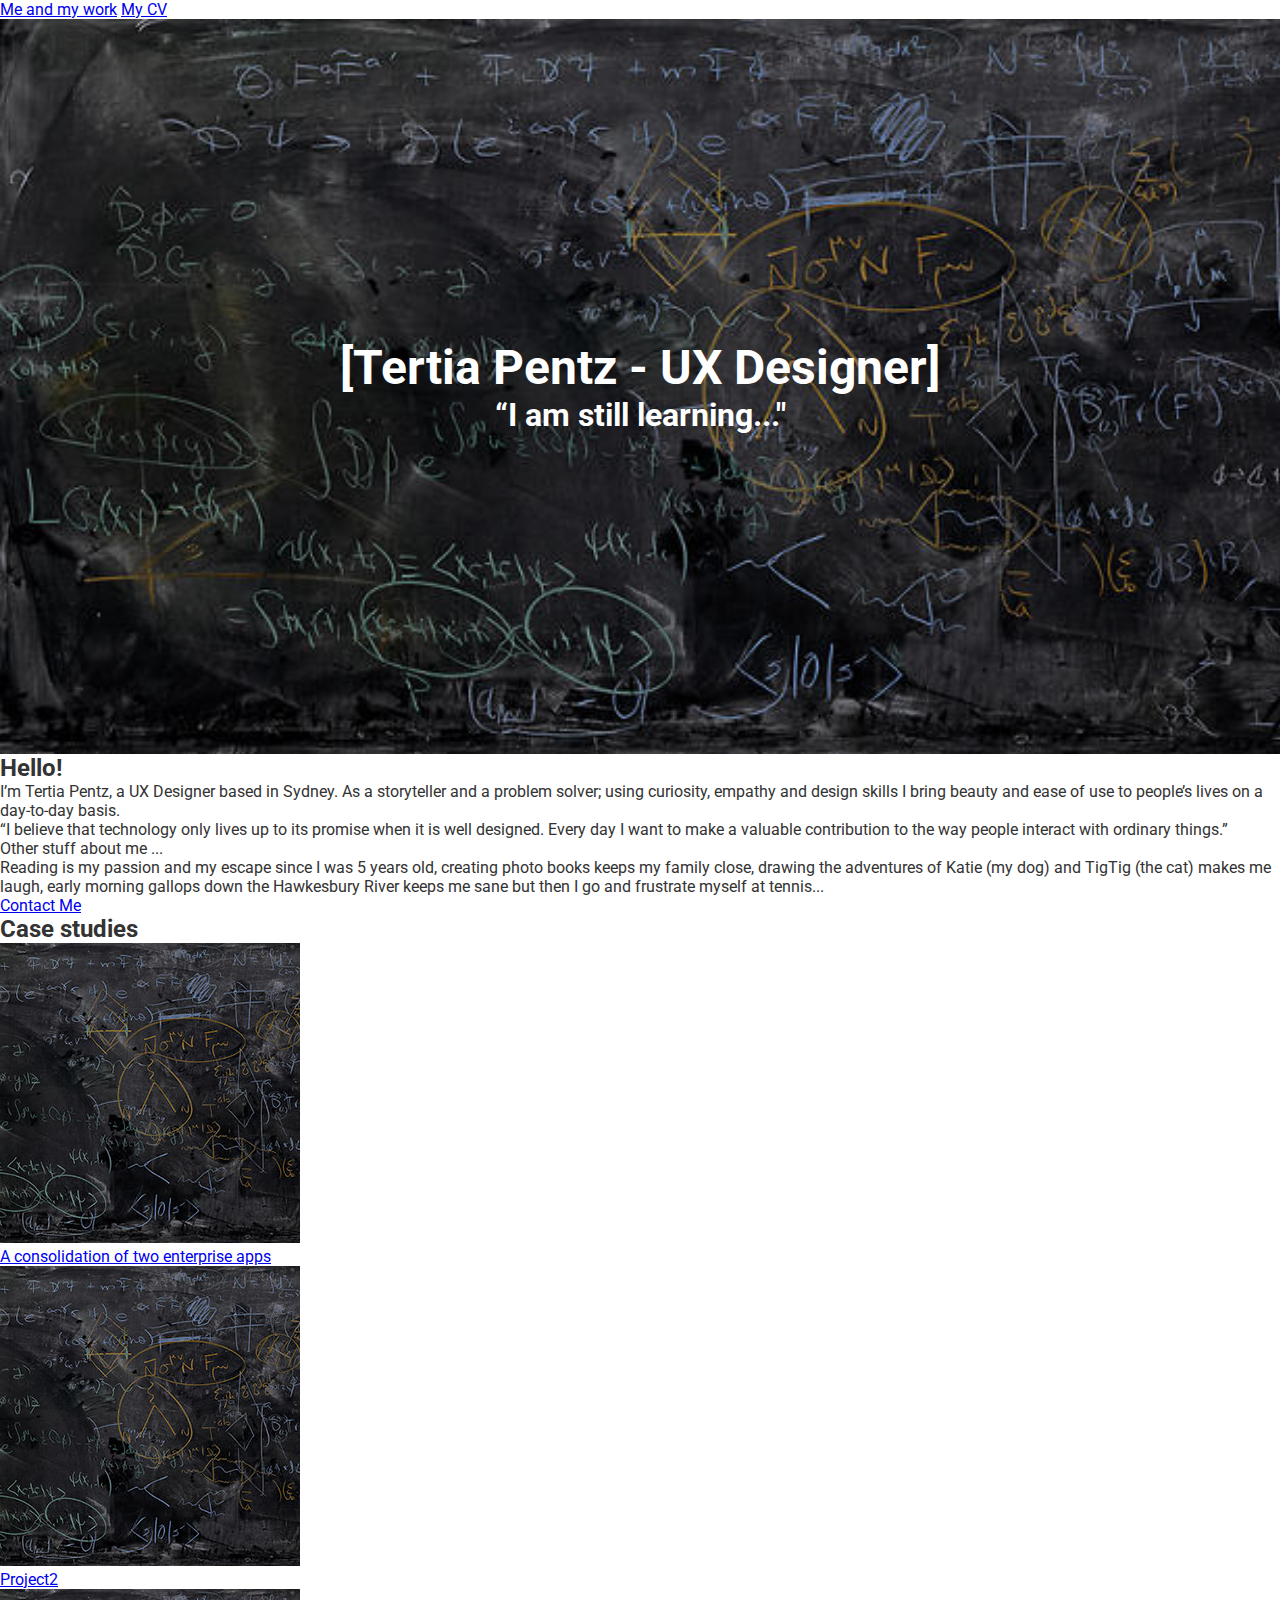
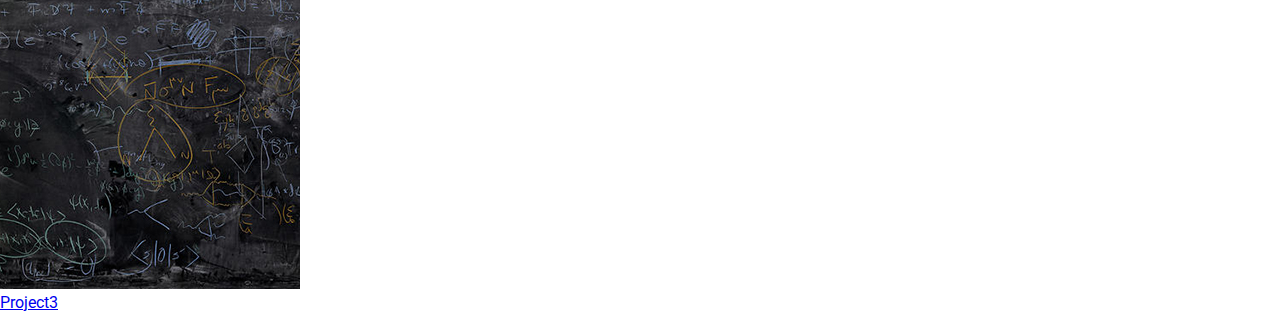
==== unit_5/index.html @ c954ba30 "Design mockup" ====
<!DOCTYPE html>
<html>
<head>
	<title>Tertia Pentz UX Designer</title>
	<link rel="stylesheet" type="text/css" href="css/style.css">
</head>
<body>
	<nav>
		<a href="index.html">Me and my work</a>
		<a href="cv.html">My CV</a>
	</nav>
	<section id="hero">
		<h1>[Tertia Pentz - UX Designer]</h1>
		<h3>“I am still learning..."</h3>
	</section>
	<section id="about">
		<h2>Hello!</h2>
		<p>I’m Tertia Pentz, a UX Designer based in Sydney. As a storyteller and a problem solver; using curiosity, empathy and design skills I bring beauty and ease of use to people’s lives on a day-to-day basis.</p>
		<p>“I believe that technology only lives up to its promise when it is well designed. Every day I want to make a valuable contribution to the way people interact with ordinary things.”</p>
		<p>Other stuff about me ...</p>
		<p>Reading is my passion and my escape since I was 5 years old, creating photo books keeps my family close, drawing the adventures of Katie (my dog) and TigTig (the cat) makes me laugh, early morning gallops down the Hawkesbury River keeps me sane but then I go and frustrate myself at tennis...</p>
		<a href="mailto:tertia.pentz@gmail.com">Contact Me</a>
	</section>
	<section id="projects">
		<h2>Case studies</h2>
		<a href="#">
			<img src="images/temp_image_300x300.jpg" alt="temp img">
			<p>A consolidation of two enterprise apps</p>
		</a>
		<a href="#">
			<img src="images/temp_image_300x300.jpg" alt="Project3">
			<p>Project2</p>
		</a>
		<a href="#">
			<img src="images/temp_image_300x300.jpg" alt="Project4">
			<p>Project3</p>
		</a>
	</section>
</body>
</html>
---- unit_5/css/style.css ----
@import url('https://fonts.googleapis.com/css?family=Roboto:400,700');
* { margin:0; padding:0; box-sizing:border-box; }
body {
	background-color: #ffffff;
	color: #333;
	font-family: 'Roboto', sans-serif;
	font-weight:400;
	font-size: 16px;
}

h1 {
	font-size: 48px;
	font-weight:700;
}
h3 {
	font-size: 32px;
	font-weight:700;
}

h4 {
	font-size: 24px;
	font-weight:400;
}
#hero {
	background:url(../images/temp_image.jpg);
	background-size:cover;
	background-repeat:no-repeat;
	color:#fff;
	padding:20em 0;
	text-align:center;
}
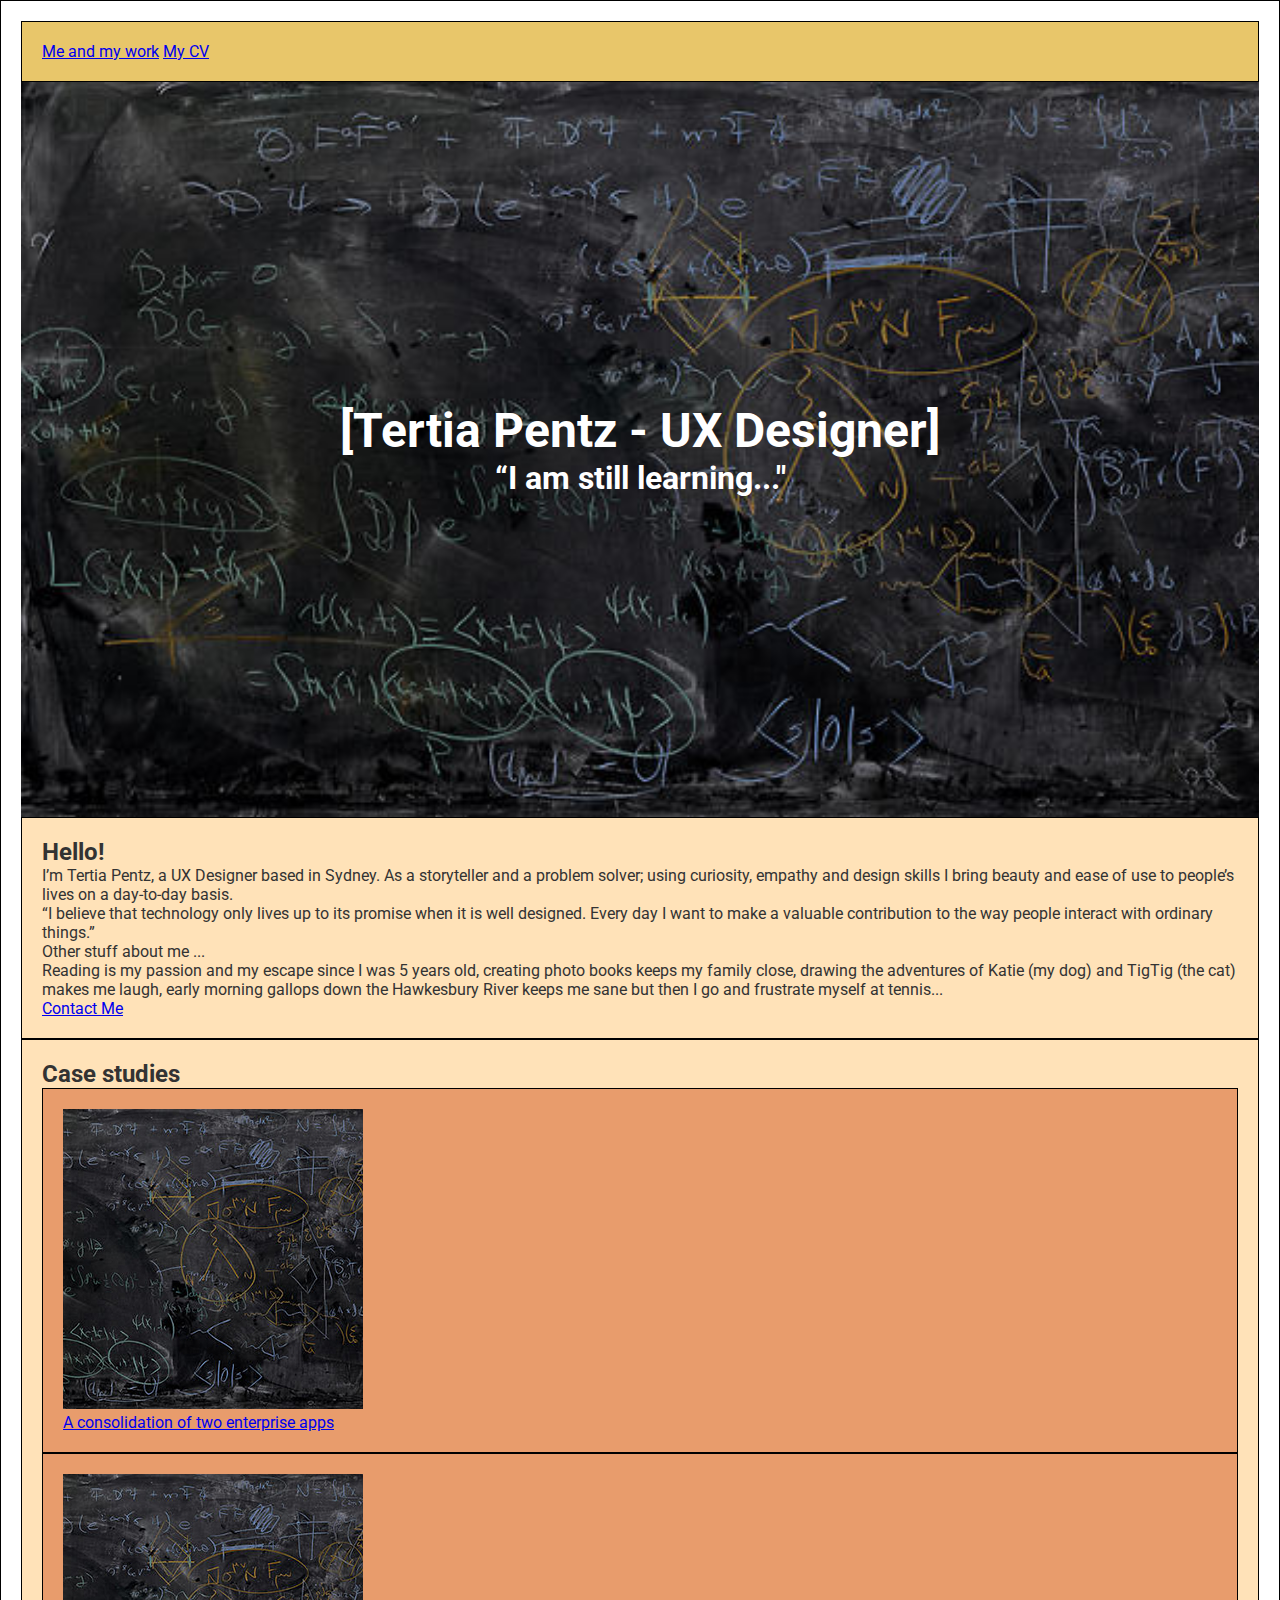
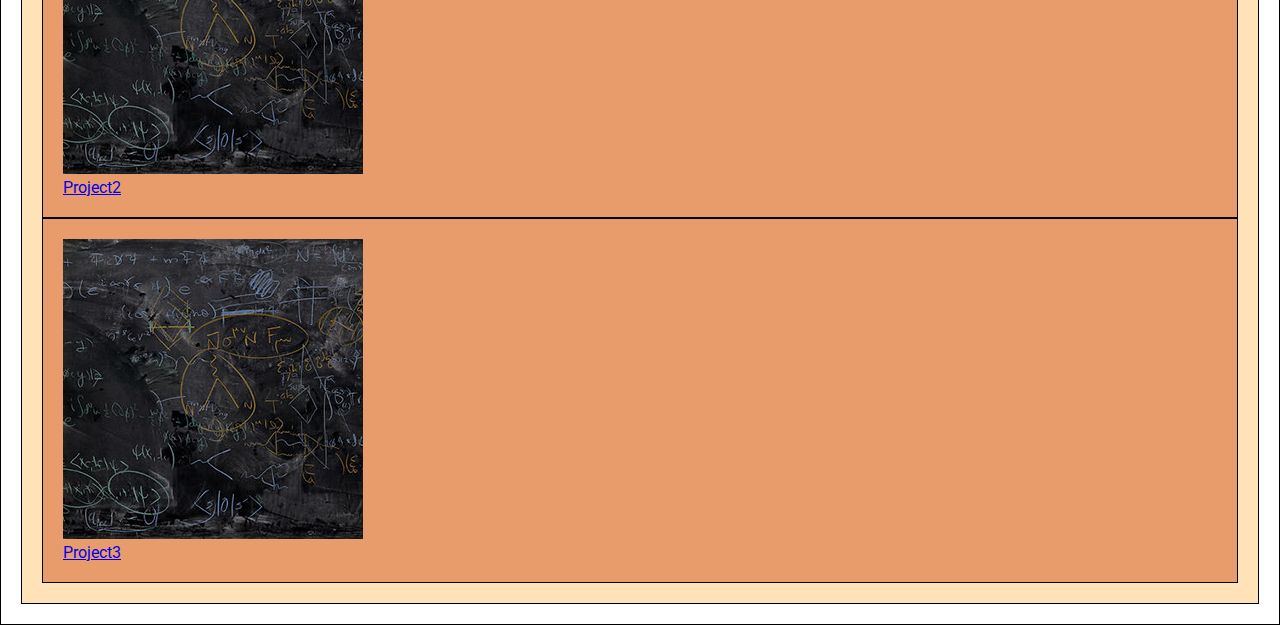
==== commit ba3b5bfa: "Completed unit 5 module" ====
--- a/unit_5/index.html
+++ b/unit_5/index.html
@@ -5,6 +5,7 @@
 	<link rel="stylesheet" type="text/css" href="css/style.css">
 </head>
 <body>
+<div class="wrapper">
 	<nav>
 		<a href="index.html">Me and my work</a>
 		<a href="cv.html">My CV</a>
@@ -23,18 +24,25 @@
 	</section>
 	<section id="projects">
 		<h2>Case studies</h2>
+		<article id="project1">
 		<a href="#">
 			<img src="images/temp_image_300x300.jpg" alt="temp img">
 			<p>A consolidation of two enterprise apps</p>
 		</a>
+		</article>
+		<article id="project2">
 		<a href="#">
 			<img src="images/temp_image_300x300.jpg" alt="Project3">
 			<p>Project2</p>
 		</a>
+		</article>
+		<article id="project3">
 		<a href="#">
 			<img src="images/temp_image_300x300.jpg" alt="Project4">
 			<p>Project3</p>
 		</a>
+		</article>
 	</section>
+	</div>
 </body>
 </html>
--- a/unit_5/css/style.css
+++ b/unit_5/css/style.css
@@ -7,7 +7,6 @@
 	font-weight:400;
 	font-size: 16px;
 }
-
 h1 {
 	font-size: 48px;
 	font-weight:700;
@@ -16,7 +15,6 @@
 	font-size: 32px;
 	font-weight:700;
 }
-
 h4 {
 	font-size: 24px;
 	font-weight:400;
@@ -29,3 +27,38 @@
 	padding:20em 0;
 	text-align:center;
 }
+.wrapper {
+	background-color:##FFE2B8;
+	border:1px black solid;
+	padding:20px;
+}
+nav {
+	background-color:#E8C66A;
+	border:1px black solid;
+	padding:20px;
+}
+#about {
+	background-color:#FFE2B8;
+	border:1px black solid;
+	padding:20px;
+}
+#projects {
+	background-color:#FFE2B8;
+	border:1px black solid;
+	padding:20px;
+}
+#project1 {
+	background-color:#E89C6C;
+	border:1px black solid;
+	padding:20px;
+}
+#project2 {
+	background-color:#E89C6C;
+	border:1px black solid;
+	padding:20px;
+}
+#project3 {
+	background-color:#E89C6C;
+	border:1px black solid;
+	padding:20px;
+}